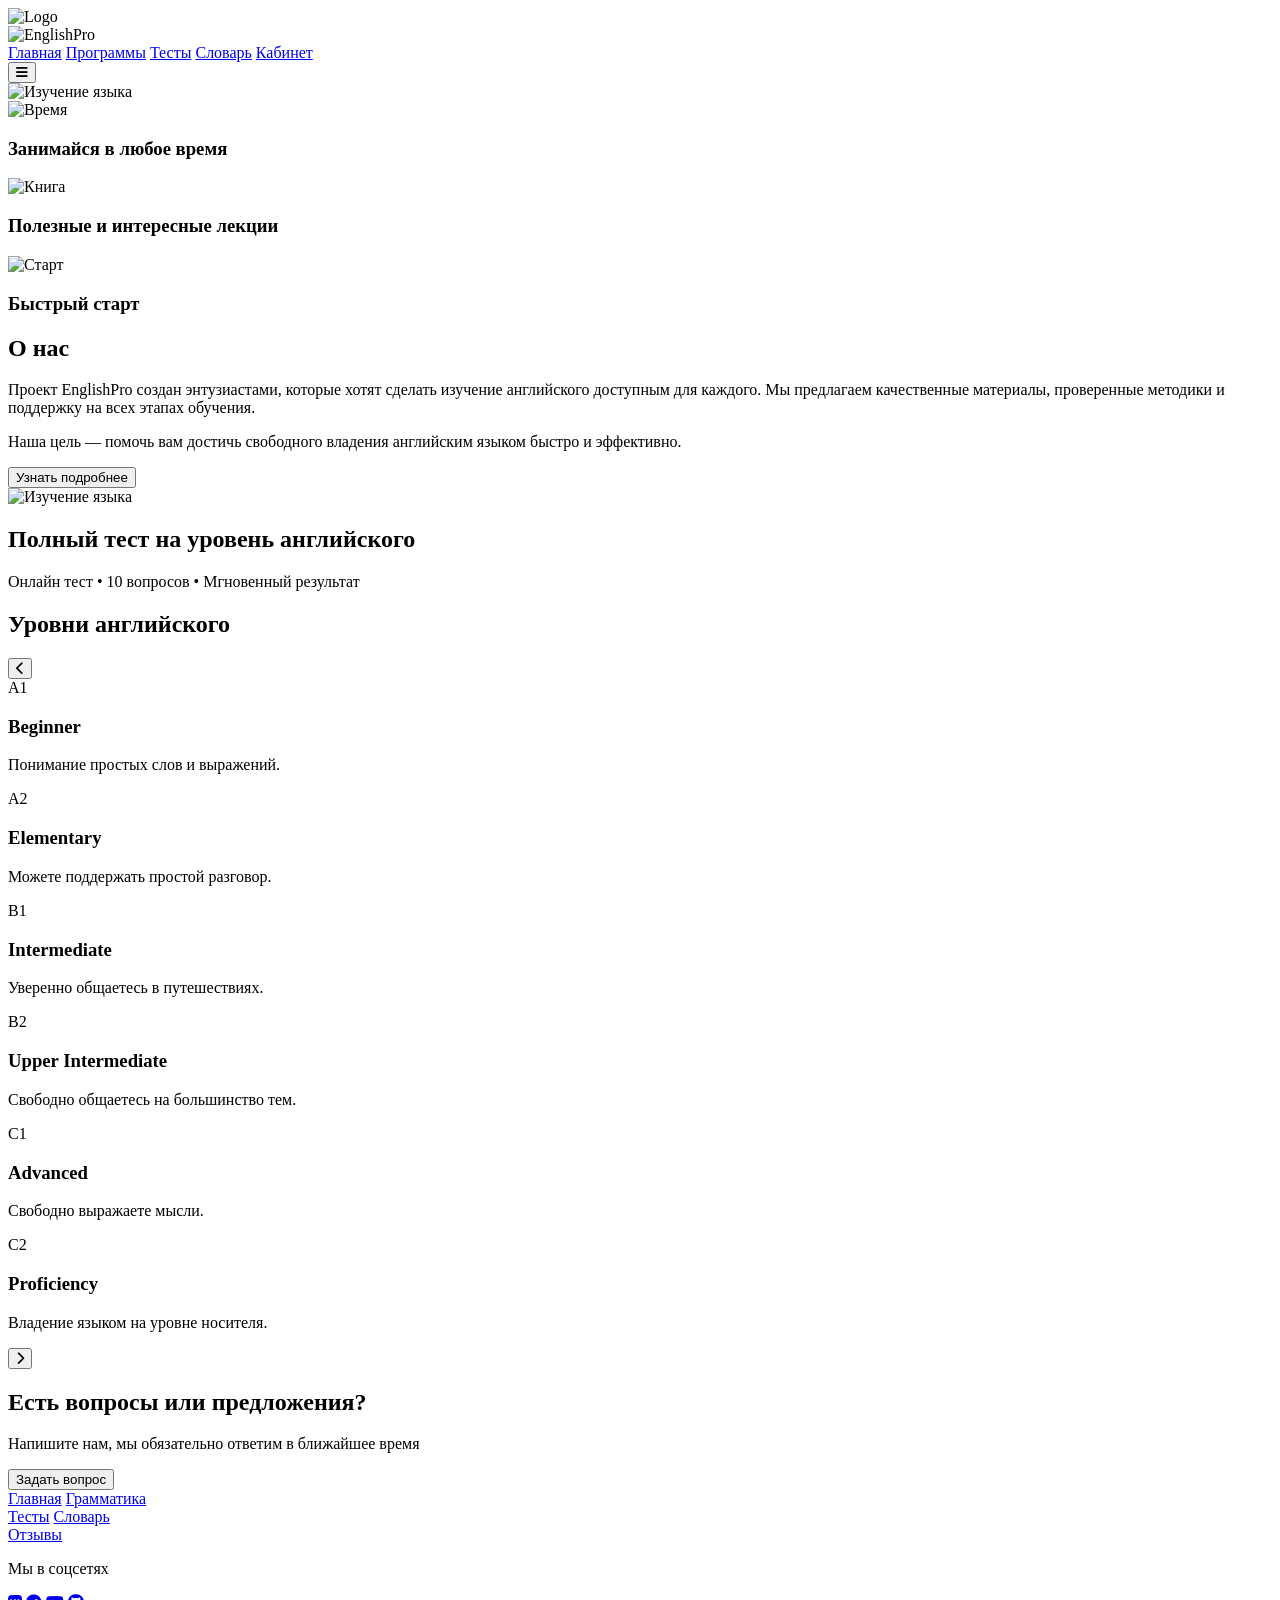
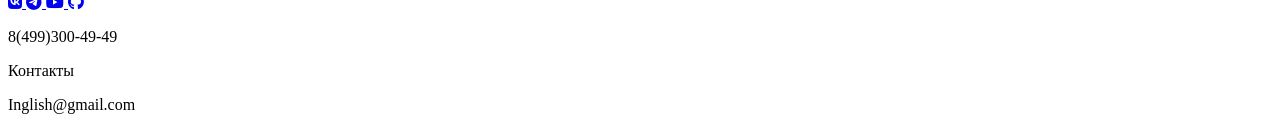
==== docs/index.html @ f617c4c3 "Add files via upload" ====
<!DOCTYPE html>
<html lang="ru">
<head>
    <meta charset="UTF-8">
    <meta name="viewport" content="width=device-width, initial-scale=1.0">
    <title>EnglishPro — Изучай английский с удовольствием</title>
    <link rel="stylesheet" href="styles.css">
    <link rel="icon" href="laptop-icon.png">
    <!-- Font Awesome для иконок соцсетей -->
    <link rel="stylesheet" href="https://cdnjs.cloudflare.com/ajax/libs/font-awesome/6.4.0/css/all.min.css">
</head>
<body>
    <!-- HEADER -->
    <header class="header">
        <div class="container header-inner">
            <div class="logo">
                <img src="laptop-icon.png" alt="Logo" class="logo-image">
                <div class="logo-name">
                    <img src="../MAIN_PAGE/images/pop.png" alt="EnglishPro" class="logo-text-img">
                </div>
            </div>
            
            <nav class="nav nav-right">
                <a href="#" class="nav-link active">Главная</a>
                <a href="../Grammar/gram.html" class="nav-link">Программы</a>
                <a href="../Test/test.html" class="nav-link">Тесты</a>
                <a href="../Dictionary/dictionary.html" class="nav-link">Словарь</a>
                <a href="../Profile/profile.html" class="nav-link">Кабинет</a>
            </nav>
            
            <button class="mobile-menu-btn" aria-label="Меню">
                <i class="fas fa-bars"></i>
            </button>
        </div>
    </header>

    <!-- HERO SECTION -->
    <section class="hero">
        <div class="container">
            <div class="hero-image-wrapper">
                <img src="photo_2026-04-18_21-17-25.jpg" alt="Изучение языка" class="hero-image">
            </div>
        </div>
    </section>

    <!-- FEATURES -->
    <section class="features">
        <div class="container">
            <div class="features-grid">
                <div class="feature-card">
                    <div class="feature-icon"><img src="clock-icon.png" alt="Время"></div>
                    <h3>Занимайся в любое время</h3>
                </div>
                <div class="feature-card">
                    <div class="feature-icon"><img src="book-icon.png" alt="Книга"></div>
                    <h3>Полезные и интересные лекции</h3>
                </div>
                <div class="feature-card">
                    <div class="feature-icon start-icon"><img src="CHMONIA.png" alt="Старт"></div>
                    <h3>Быстрый старт</h3>
                </div>
            </div>
        </div>
    </section>

    <!-- ABOUT -->
    <section class="about">
        <div class="container">
            <h2>О нас</h2>
            <div class="about-content">
                <div class="about-text">
                    <p>Проект EnglishPro создан энтузиастами, которые хотят сделать изучение английского доступным для каждого. Мы предлагаем качественные материалы, проверенные методики и поддержку на всех этапах обучения.</p>
                    <p>Наша цель — помочь вам достичь свободного владения английским языком быстро и эффективно.</p>
                    <button class="btn btn-primary">Узнать подробнее</button>
                </div>
                <div class="about-illustration">
                    <img src="people-flags.png" alt="Изучение языка" class="about-img">
                </div>
            </div>
        </div>
    </section>

    <!-- TEST SECTION -->
    <section class="test-section">
        <div class="container">
            <h2>Полный тест на уровень английского</h2>
            <p class="test-subtitle">Онлайн тест • 10 вопросов • Мгновенный результат</p>
            <div class="test-container" id="testContainer"></div>
        </div>
    </section>

    <!-- LEVELS -->
    <section class="levels-section">
        <div class="container">
            <h2>Уровни английского</h2>
            <div class="levels-container">
                <button class="scroll-btn left" id="scrollLeft"><i class="fas fa-chevron-left"></i></button>
                <div class="levels-scroll" id="levelsScroll">
                    <div class="level-card"><div class="level-badge">A1</div><h3>Beginner</h3><p>Понимание простых слов и выражений.</p><div class="level-color" style="background:#4CAF50"></div></div>
                    <div class="level-card"><div class="level-badge">A2</div><h3>Elementary</h3><p>Можете поддержать простой разговор.</p><div class="level-color" style="background:#8BC34A"></div></div>
                    <div class="level-card"><div class="level-badge">B1</div><h3>Intermediate</h3><p>Уверенно общаетесь в путешествиях.</p><div class="level-color" style="background:#CDDC39"></div></div>
                    <div class="level-card"><div class="level-badge">B2</div><h3>Upper Intermediate</h3><p>Свободно общаетесь на большинство тем.</p><div class="level-color" style="background:#FFC107"></div></div>
                    <div class="level-card"><div class="level-badge">C1</div><h3>Advanced</h3><p>Свободно выражаете мысли.</p><div class="level-color" style="background:#FF9800"></div></div>
                    <div class="level-card"><div class="level-badge">C2</div><h3>Proficiency</h3><p>Владение языком на уровне носителя.</p><div class="level-color" style="background:#FF5722"></div></div>
                </div>
                <button class="scroll-btn right" id="scrollRight"><i class="fas fa-chevron-right"></i></button>
            </div>
        </div>
    </section>

    <!-- CONTACT -->
    <section class="contact">
        <div class="container">
            <h2>Есть вопросы или предложения?</h2>
            <p>Напишите нам, мы обязательно ответим в ближайшее время</p>
            <button class="btn btn-primary btn-large">Задать вопрос</button>
        </div>
    </section>

    <!-- FOOTER -->
    <footer class="footer">
        <div class="container">
            <div class="footer-content">
                <div class="footer-nav">
                    <div class="footer-column">
                        <a href="/MAIN_PAGE/index.html" class="footer-link">Главная</a>
                        <a href="/Grammar/gram.html" class="footer-link">Грамматика</a>
                    </div>
                    <div class="footer-column">
                        <a href="/Test/test.html" class="footer-link">Тесты</a>
                        <a href="#" class="footer-link">Словарь</a>
                    </div>
                    <div class="footer-column">
                        <a href="#" class="footer-link">Отзывы</a>
                    </div>
                </div>
                
                <div class="footer-social">
                    <p class="social-title">Мы в соцсетях</p>
                    <div class="social-links">
                        <a href="https://vk.com" target="_blank" class="social-link" aria-label="VKontakte">
                            <i class="fab fa-vk"></i>
                        </a>
                        <a href="https://t.me" target="_blank" class="social-link" aria-label="Telegram">
                            <i class="fab fa-telegram-plane"></i>
                        </a>
                        <a href="https://youtube.com" target="_blank" class="social-link" aria-label="YouTube">
                            <i class="fab fa-youtube"></i>
                        </a>
                        <a href="https://instagram.com" target="_blank" class="social-link" aria-label="Instagram">
                            <i class="fab fa-github "></i>
                        </a>
                    </div>
                </div>
                
                <div class="footer-contacts">
                    <p class="contact-phone">8(499)300-49-49</p>
                    <p class="contact-label">Контакты</p>
                    <p class="contact-email">Inglish@gmail.com</p>
                </div>
            </div>
        </div>
    </footer>

    <script src="script.js"></script>
</body>
</html>
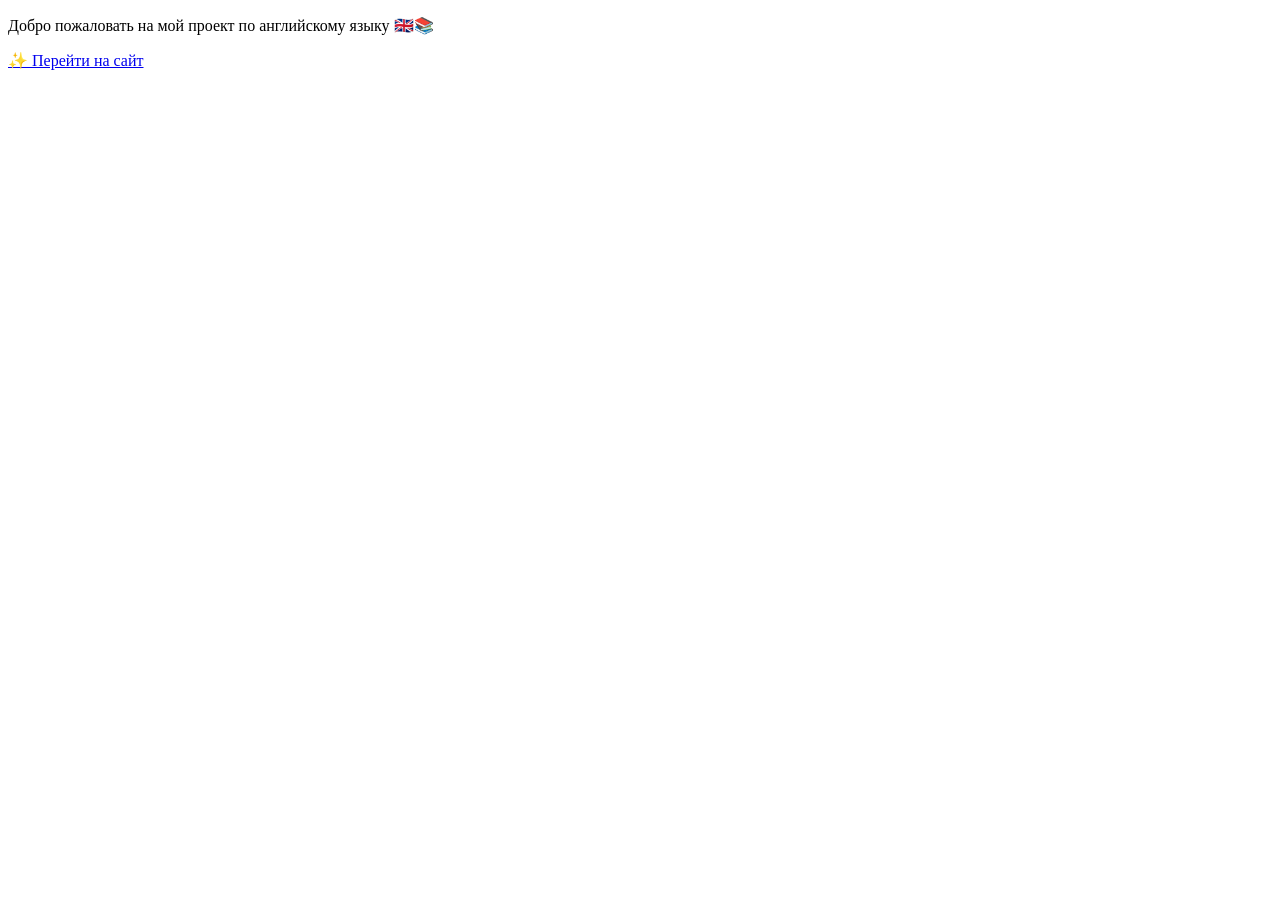
==== commit 73a2a6f8: "Update index.html" ====
--- a/docs/index.html
+++ b/docs/index.html
@@ -1,167 +1,14 @@
 <!DOCTYPE html>
 <html lang="ru">
 <head>
-    <meta charset="UTF-8">
-    <meta name="viewport" content="width=device-width, initial-scale=1.0">
-    <title>EnglishPro — Изучай английский с удовольствием</title>
-    <link rel="stylesheet" href="styles.css">
-    <link rel="icon" href="laptop-icon.png">
-    <!-- Font Awesome для иконок соцсетей -->
-    <link rel="stylesheet" href="https://cdnjs.cloudflare.com/ajax/libs/font-awesome/6.4.0/css/all.min.css">
+  <meta charset="UTF-8">
+  <meta name="viewport" content="width=device-width, initial-scale=1.0">
+  <title>Мой сайт</title>
 </head>
 <body>
-    <!-- HEADER -->
-    <header class="header">
-        <div class="container header-inner">
-            <div class="logo">
-                <img src="laptop-icon.png" alt="Logo" class="logo-image">
-                <div class="logo-name">
-                    <img src="../MAIN_PAGE/images/pop.png" alt="EnglishPro" class="logo-text-img">
-                </div>
-            </div>
-            
-            <nav class="nav nav-right">
-                <a href="#" class="nav-link active">Главная</a>
-                <a href="../Grammar/gram.html" class="nav-link">Программы</a>
-                <a href="../Test/test.html" class="nav-link">Тесты</a>
-                <a href="../Dictionary/dictionary.html" class="nav-link">Словарь</a>
-                <a href="../Profile/profile.html" class="nav-link">Кабинет</a>
-            </nav>
-            
-            <button class="mobile-menu-btn" aria-label="Меню">
-                <i class="fas fa-bars"></i>
-            </button>
-        </div>
-    </header>
-
-    <!-- HERO SECTION -->
-    <section class="hero">
-        <div class="container">
-            <div class="hero-image-wrapper">
-                <img src="photo_2026-04-18_21-17-25.jpg" alt="Изучение языка" class="hero-image">
-            </div>
-        </div>
-    </section>
-
-    <!-- FEATURES -->
-    <section class="features">
-        <div class="container">
-            <div class="features-grid">
-                <div class="feature-card">
-                    <div class="feature-icon"><img src="clock-icon.png" alt="Время"></div>
-                    <h3>Занимайся в любое время</h3>
-                </div>
-                <div class="feature-card">
-                    <div class="feature-icon"><img src="book-icon.png" alt="Книга"></div>
-                    <h3>Полезные и интересные лекции</h3>
-                </div>
-                <div class="feature-card">
-                    <div class="feature-icon start-icon"><img src="CHMONIA.png" alt="Старт"></div>
-                    <h3>Быстрый старт</h3>
-                </div>
-            </div>
-        </div>
-    </section>
-
-    <!-- ABOUT -->
-    <section class="about">
-        <div class="container">
-            <h2>О нас</h2>
-            <div class="about-content">
-                <div class="about-text">
-                    <p>Проект EnglishPro создан энтузиастами, которые хотят сделать изучение английского доступным для каждого. Мы предлагаем качественные материалы, проверенные методики и поддержку на всех этапах обучения.</p>
-                    <p>Наша цель — помочь вам достичь свободного владения английским языком быстро и эффективно.</p>
-                    <button class="btn btn-primary">Узнать подробнее</button>
-                </div>
-                <div class="about-illustration">
-                    <img src="people-flags.png" alt="Изучение языка" class="about-img">
-                </div>
-            </div>
-        </div>
-    </section>
-
-    <!-- TEST SECTION -->
-    <section class="test-section">
-        <div class="container">
-            <h2>Полный тест на уровень английского</h2>
-            <p class="test-subtitle">Онлайн тест • 10 вопросов • Мгновенный результат</p>
-            <div class="test-container" id="testContainer"></div>
-        </div>
-    </section>
-
-    <!-- LEVELS -->
-    <section class="levels-section">
-        <div class="container">
-            <h2>Уровни английского</h2>
-            <div class="levels-container">
-                <button class="scroll-btn left" id="scrollLeft"><i class="fas fa-chevron-left"></i></button>
-                <div class="levels-scroll" id="levelsScroll">
-                    <div class="level-card"><div class="level-badge">A1</div><h3>Beginner</h3><p>Понимание простых слов и выражений.</p><div class="level-color" style="background:#4CAF50"></div></div>
-                    <div class="level-card"><div class="level-badge">A2</div><h3>Elementary</h3><p>Можете поддержать простой разговор.</p><div class="level-color" style="background:#8BC34A"></div></div>
-                    <div class="level-card"><div class="level-badge">B1</div><h3>Intermediate</h3><p>Уверенно общаетесь в путешествиях.</p><div class="level-color" style="background:#CDDC39"></div></div>
-                    <div class="level-card"><div class="level-badge">B2</div><h3>Upper Intermediate</h3><p>Свободно общаетесь на большинство тем.</p><div class="level-color" style="background:#FFC107"></div></div>
-                    <div class="level-card"><div class="level-badge">C1</div><h3>Advanced</h3><p>Свободно выражаете мысли.</p><div class="level-color" style="background:#FF9800"></div></div>
-                    <div class="level-card"><div class="level-badge">C2</div><h3>Proficiency</h3><p>Владение языком на уровне носителя.</p><div class="level-color" style="background:#FF5722"></div></div>
-                </div>
-                <button class="scroll-btn right" id="scrollRight"><i class="fas fa-chevron-right"></i></button>
-            </div>
-        </div>
-    </section>
-
-    <!-- CONTACT -->
-    <section class="contact">
-        <div class="container">
-            <h2>Есть вопросы или предложения?</h2>
-            <p>Напишите нам, мы обязательно ответим в ближайшее время</p>
-            <button class="btn btn-primary btn-large">Задать вопрос</button>
-        </div>
-    </section>
-
-    <!-- FOOTER -->
-    <footer class="footer">
-        <div class="container">
-            <div class="footer-content">
-                <div class="footer-nav">
-                    <div class="footer-column">
-                        <a href="/MAIN_PAGE/index.html" class="footer-link">Главная</a>
-                        <a href="/Grammar/gram.html" class="footer-link">Грамматика</a>
-                    </div>
-                    <div class="footer-column">
-                        <a href="/Test/test.html" class="footer-link">Тесты</a>
-                        <a href="#" class="footer-link">Словарь</a>
-                    </div>
-                    <div class="footer-column">
-                        <a href="#" class="footer-link">Отзывы</a>
-                    </div>
-                </div>
-                
-                <div class="footer-social">
-                    <p class="social-title">Мы в соцсетях</p>
-                    <div class="social-links">
-                        <a href="https://vk.com" target="_blank" class="social-link" aria-label="VKontakte">
-                            <i class="fab fa-vk"></i>
-                        </a>
-                        <a href="https://t.me" target="_blank" class="social-link" aria-label="Telegram">
-                            <i class="fab fa-telegram-plane"></i>
-                        </a>
-                        <a href="https://youtube.com" target="_blank" class="social-link" aria-label="YouTube">
-                            <i class="fab fa-youtube"></i>
-                        </a>
-                        <a href="https://instagram.com" target="_blank" class="social-link" aria-label="Instagram">
-                            <i class="fab fa-github "></i>
-                        </a>
-                    </div>
-                </div>
-                
-                <div class="footer-contacts">
-                    <p class="contact-phone">8(499)300-49-49</p>
-                    <p class="contact-label">Контакты</p>
-                    <p class="contact-email">Inglish@gmail.com</p>
-                </div>
-            </div>
-        </div>
-    </footer>
-
-    <script src="script.js"></script>
+  <div class="container">
+    <p>Добро пожаловать на мой проект по английскому языку 🇬🇧📚</p>
+    <a href="/docs/MAIN_PAGE/" class="btn">✨ Перейти на сайт</a>
+  </div>
 </body>
-</html>+</html>
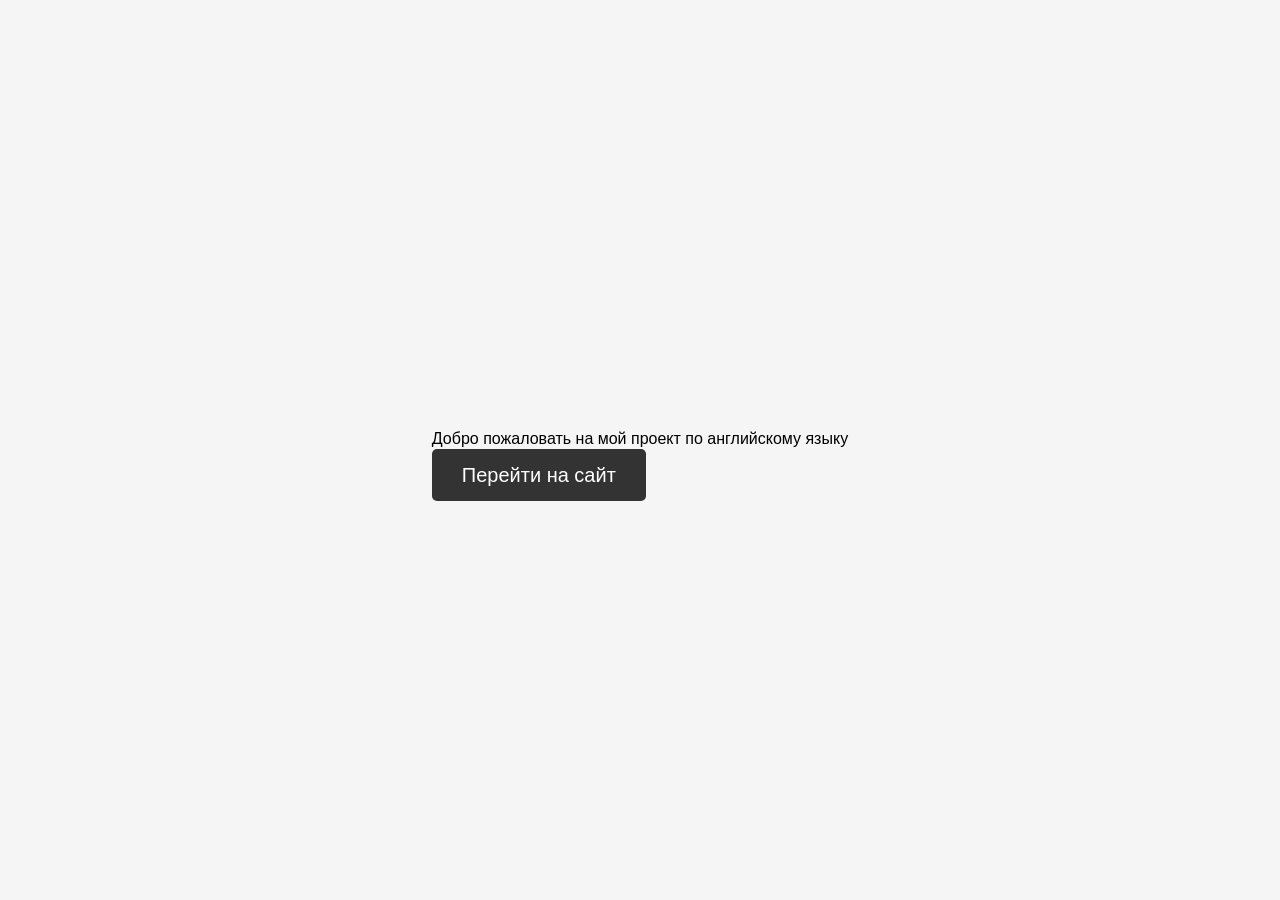
==== commit 09d80489: "Update index.html" ====
--- a/docs/index.html
+++ b/docs/index.html
@@ -1,14 +1,15 @@
 <!DOCTYPE html>
 <html lang="ru">
 <head>
+ <link rel="stylesheet" href="style.css">
   <meta charset="UTF-8">
   <meta name="viewport" content="width=device-width, initial-scale=1.0">
   <title>Мой сайт</title>
 </head>
 <body>
   <div class="container">
-    <p>Добро пожаловать на мой проект по английскому языку 🇬🇧📚</p>
-    <a href="/docs/MAIN_PAGE/" class="btn">✨ Перейти на сайт</a>
+    <p>Добро пожаловать на мой проект по английскому языку </p>
+    <a href="../MAIN_PAGE/index.html" class="btn">Перейти на сайт</a>
   </div>
 </body>
 </html>
--- a/docs/style.css
+++ b/docs/style.css
@@ -0,0 +1,22 @@
+body {
+            /* Выравнивание по центру экрана */
+            display: flex;
+            flex-direction: column;
+            align-items: center;
+            justify-content: center;
+            height: 100vh;
+            margin: 0;
+            font-family: sans-serif;
+            background-color: #f5f5f5; /* Светлый фон */
+        }
+        a {
+            padding: 15px 30px;
+            background-color: #333; /* Черная кнопка */
+            color: white;
+            text-decoration: none;
+            border-radius: 5px;
+            font-size: 20px;
+        }
+        a:hover {
+            background-color: #555; /* Серый при наведении */
+        }
